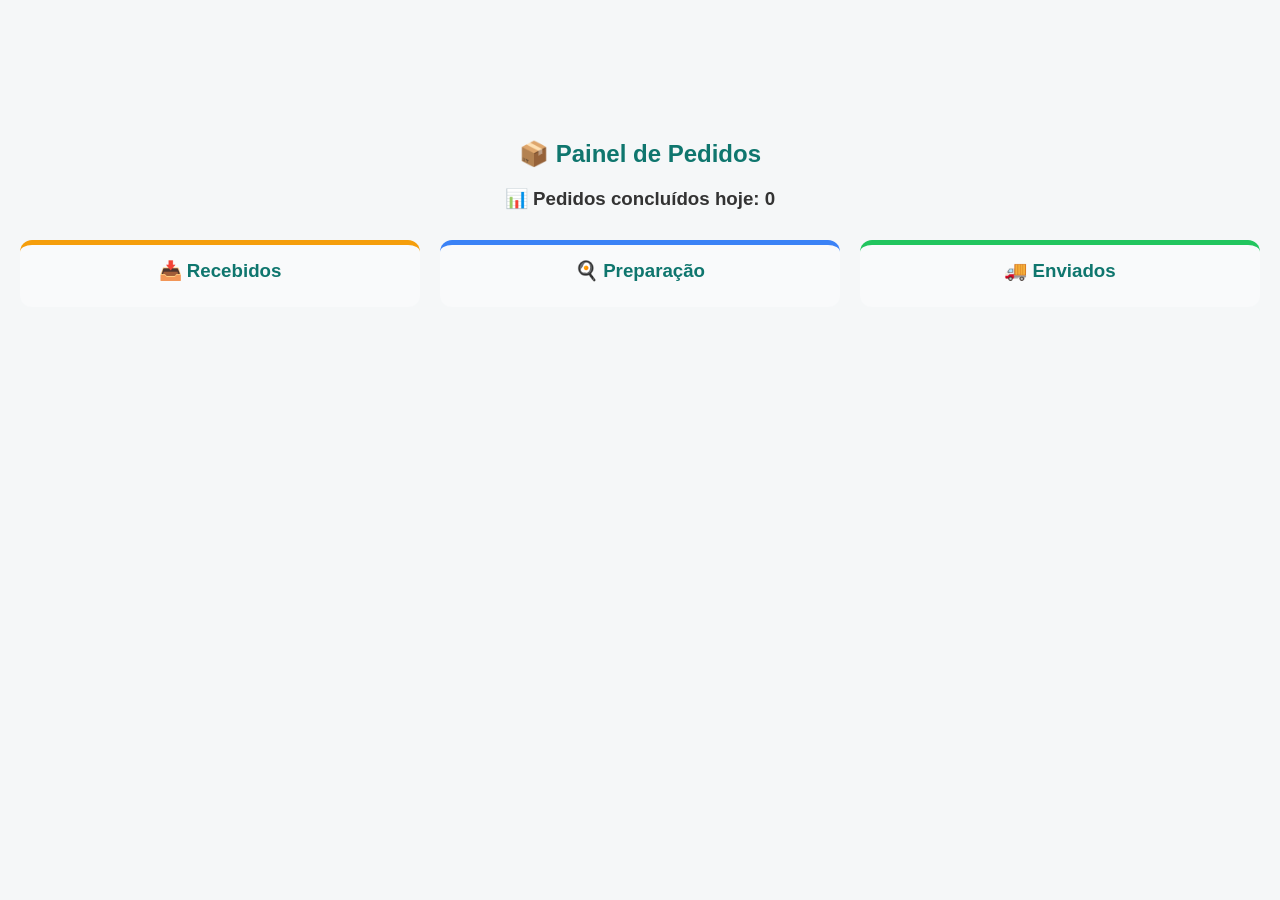
==== admin.html @ 1114df2f "Add files via upload" ====
<!DOCTYPE html>
<html lang="pt-br">

<head>
    <meta charset="UTF-8">
    <title>Painel de Pedidos</title>
    <link rel="stylesheet" href="style.css">
</head>

<body>

    <section class="section">
        <h2>📦 Painel de Pedidos</h2>
        <h3 id="resumo-dia">📊 Pedidos concluídos hoje: 0</h3>
        <div class="kanban">

            <div class="coluna">
                <h3>📥 Recebidos</h3>
                <div id="recebidos"></div>
            </div>

            <div class="coluna">
                <h3>🍳 Preparação</h3>
                <div id="preparacao"></div>
            </div>

            <div class="coluna">
                <h3>🚚 Enviados</h3>
                <div id="enviados"></div>
            </div>

        </div>

        </div>
    </section>

    <script src="admin.js"></script>

</body>

</html>
---- style.css ----
* {
  margin: 0;
  padding: 0;
  box-sizing: border-box;
  font-family: Arial, sans-serif;
}

body {
  background: #f5f7f8;
  color: #333;
  padding-top: 80px; /* compensar header fixo */
}

/* ================= HEADER ================= */
header {
  background: #0f766e;
  color: white;
  padding: 15px 0;

  position: fixed;
  top: 0;
  left: 0;
  width: 100%;
  z-index: 1000;

  box-shadow: 0 2px 10px rgba(0,0,0,0.1);
  transition: 0.3s;
}

header.scrolled {
  background: #0b5e58;
  padding: 10px 0;
}

.container {
  display: flex;
  justify-content: space-between;
  align-items: center;
  width: 90%;
  margin: auto;
}

nav {
  display: flex;
  align-items: center;
}

nav a {
  color: white;
  margin-left: 20px;
  text-decoration: none;
  font-weight: bold;
  transition: 0.3s;
}

nav a:hover {
  opacity: 0.8;
}

/* CARRINHO */
.cart {
  margin-left: 20px;
  background: #f59e0b;
  color: white;
  padding: 6px 12px;
  border-radius: 20px;
  font-weight: bold;
  cursor: pointer;
  transition: 0.3s;
}

.cart:hover {
  background: #d97706;
}

/* ================= HERO ================= */
.hero {
  background: linear-gradient(135deg, #0f766e, #14b8a6);
  color: white;
  text-align: center;
  padding: 100px 20px;
}

.hero h2 {
  font-size: 2.5rem;
  margin-bottom: 15px;
}

/* BOTÃO PRINCIPAL */
.btn {
  display: inline-block;
  margin-top: 20px;
  padding: 12px 25px;
  background: #f59e0b;
  color: white;
  border-radius: 8px;
  text-decoration: none;
  font-weight: bold;
  transition: 0.3s;
}

.btn:hover {
  background: #d97706;
}

/* ================= SEÇÕES ================= */
.section {
  padding: 60px 20px;
  text-align: center;
}

.section h2 {
  color: #0f766e;
  margin-bottom: 20px;
}

/* ================= CARDS ================= */
.cards {
  display: flex;
  gap: 20px;
  margin-top: 30px;
  justify-content: center;
  flex-wrap: wrap;
}

.card {
  background: white;
  padding: 20px;
  width: 250px;
  border-radius: 16px;
  box-shadow: 0 6px 15px rgba(0,0,0,0.08);
  transition: 0.3s;
  text-align: center;
}

.card:hover {
  transform: translateY(-5px);
}

/* IMAGEM */
.card img {
  width: 100%;
  height: 150px;
  object-fit: contain;
  margin-bottom: 10px;
}

/* PREÇO */
.preco {
  color: #f59e0b;
  font-size: 1.3rem;
  font-weight: bold;
  margin: 10px 0;
}

/* BOTÃO CARRINHO */
.btn-carrinho {
  display: block;
  width: 100%;
  margin-bottom: 10px;
  padding: 10px;
  background: #0f766e;
  color: white;
  border: none;
  border-radius: 8px;
  cursor: pointer;
  transition: 0.3s;
}

.btn-carrinho:hover {
  background: #0b5e58;
}

/* BOTÃO WHATSAPP */
.btn-whatsapp {
  display: inline-block;
  width: 100%;
  padding: 10px;
  background: #25d366;
  color: white;
  border-radius: 8px;
  text-decoration: none;
  font-weight: bold;
  transition: 0.3s;
}

.btn-whatsapp:hover {
  background: #1ebe5d;
}

/* ================= FOOTER ================= */
footer {
  background: #0f766e;
  color: white;
  padding: 50px 20px 20px;
}

.footer-container {
  display: flex;
  justify-content: space-between;
  flex-wrap: wrap;
  gap: 30px;
  max-width: 1200px;
  margin: auto;
}

.footer-col {
  flex: 1;
  min-width: 220px;
}

.footer-logo {
  width: 120px;
  margin-bottom: 15px;
}

.footer-col h3 {
  margin-bottom: 15px;
  color: #f59e0b;
}

.footer-col p {
  margin-bottom: 8px;
  font-size: 0.95rem;
}

.footer-col a {
  display: block;
  color: white;
  text-decoration: none;
  margin-bottom: 6px;
  transition: 0.3s;
}

.footer-col a:hover {
  color: #f59e0b;
}

/* BOTÃO FOOTER */
.btn-footer {
  display: inline-block;
  margin-top: 10px;
  padding: 10px 15px;
  background: #25d366;
  color: white;
  border-radius: 8px;
  text-decoration: none;
  font-weight: bold;
}

.btn-footer:hover {
  background: #1ebe5d;
}

/* LINHA FINAL */
.footer-bottom {
  border-top: 1px solid rgba(255,255,255,0.2);
  margin-top: 30px;
  padding-top: 15px;
  text-align: center;
  font-size: 0.9rem;
}

/* ================= WHATSAPP FLUTUANTE ================= */
.whatsapp-float {
  position: fixed;
  bottom: 20px;
  right: 20px;
  background: #25d366;
  color: white;
  font-size: 24px;
  padding: 15px 18px;
  border-radius: 50%;
  text-decoration: none;
  box-shadow: 0 4px 10px rgba(0,0,0,0.2);
  z-index: 1000;
  transition: 0.3s;
}

.whatsapp-float:hover {
  background: #1ebe5d;
  transform: scale(1.1);
}

/* ================= RESPONSIVO ================= */
@media (max-width: 768px) {
  .container {
    flex-direction: column;
    gap: 10px;
  }

  nav {
    flex-wrap: wrap;
    justify-content: center;
  }

  nav a {
    margin: 5px 10px;
  }

  .hero h2 {
    font-size: 1.8rem;
  }

  .footer-container {
    flex-direction: column;
    text-align: center;
  }
}


/* ================= MODAL CARRINHO ================= */
.carrinho-modal {
  display: none;
  position: fixed;
  top: 0;
  left: 0;
  width: 100%;
  height: 100%;
  background: rgba(0,0,0,0.5);

  justify-content: center;
  align-items: center;
  z-index: 2000;
}

.carrinho-conteudo {
  background: white;
  padding: 20px;
  border-radius: 12px;
  width: 95%;
  max-width: 420px;
}

.carrinho-item {
  display: flex;
  justify-content: space-between;
  margin-bottom: 10px;
  align-items: center;
}

.carrinho-item small {
  color: #666;
  font-size: 0.8rem;
}

/* QUANTIDADE */
.quantidade {
  display: flex;
  align-items: center;
  gap: 8px;
}

.quantidade button {
  padding: 4px 8px;
  border: none;
  background: #0f766e;
  color: white;
  border-radius: 5px;
  cursor: pointer;
}

.quantidade span {
  font-weight: bold;
}

/* INPUTS */
.input-campo {
  width: 100%;
  padding: 10px;
  margin-top: 10px;
  border-radius: 8px;
  border: 1px solid #ccc;
}

/* TOTAL */
.total {
  font-weight: bold;
  margin: 15px 0;
}

/* BOTÕES MODAL */
.btn-finalizar {
  width: 100%;
  padding: 10px;
  background: #25d366;
  color: white;
  border: none;
  border-radius: 8px;
  margin-top: 10px;
  cursor: pointer;
}

.btn-fechar {
  width: 100%;
  padding: 10px;
  background: #ccc;
  border: none;
  border-radius: 8px;
  margin-top: 10px;
  cursor: pointer;
}

/* ================= BADGE DO CARRINHO ================= */
.cart {
  position: relative;
}

#cart-count {
  position: absolute;
  top: -8px;
  right: -10px;
  background: #ef4444;
  color: white;
  font-size: 12px;
  padding: 3px 7px;
  border-radius: 50%;
}

/* ================= HEADER MAIS PREMIUM ================= */
header {
  backdrop-filter: blur(10px);
}

/* ================= CARD MAIS PREMIUM ================= */
.card {
  position: relative;
  overflow: hidden;
}

.card::after {
  content: "";
  position: absolute;
  top: 0;
  left: -100%;
  width: 100%;
  height: 100%;
  background: linear-gradient(120deg, transparent, rgba(255,255,255,0.3), transparent);
  transition: 0.5s;
}

.card:hover::after {
  left: 100%;
}

/* ================= BOTÃO ANIMADO ================= */
.btn-carrinho:active {
  transform: scale(0.95);
}

/* ================= MODAL ANIMADO ================= */
.carrinho-modal {
  animation: fadeIn 0.3s ease;
}

.carrinho-conteudo {
  animation: slideUp 0.3s ease;
}

@keyframes fadeIn {
  from { opacity: 0; }
  to { opacity: 1; }
}

@keyframes slideUp {
  from { transform: translateY(40px); }
  to { transform: translateY(0); }
}

/* ================= RESUMO BONITO ================= */
.resumo {
  background: #f9fafb;
  padding: 15px;
  border-radius: 12px;
  margin-top: 15px;
}

.resumo p {
  display: flex;
  justify-content: space-between;
  margin: 5px 0;
}

.resumo strong {
  font-size: 1.1rem;
}

/* ================= INPUTS MAIS PREMIUM ================= */
.input-campo {
  background: #f9fafb;
}

/* ================= BOTÃO FLUTUANTE COM PULSE ================= */
.whatsapp-float {
  animation: pulse 2s infinite;
}

@keyframes pulse {
  0% { box-shadow: 0 0 0 0 rgba(37,211,102,0.6); }
  70% { box-shadow: 0 0 0 15px rgba(37,211,102,0); }
  100% { box-shadow: 0 0 0 0 rgba(37,211,102,0); }
}

/* administração de pedidos */
#lista-pedidos {
  display: flex;
  flex-direction: column;
  gap: 15px;
  max-width: 600px;
  margin: auto;
}

.kanban {
  display: flex;
  gap: 20px;
  margin-top: 30px;
  flex-wrap: wrap;
}

.coluna {
  flex: 1;
  min-width: 300px;
  background: #f9fafb;
  padding: 15px;
  border-radius: 12px;
}

.coluna h3 {
  margin-bottom: 10px;
  color: #0f766e;
}

.coluna .card {
  margin-bottom: 10px;
}

.coluna button {
  margin-top: 10px;
  width: 100%;
  padding: 8px;
  border: none;
  background: #0f766e;
  color: white;
  border-radius: 8px;
  cursor: pointer;
}

.coluna:nth-child(1) {
  border-top: 5px solid #f59e0b; /* recebidos */
}

.coluna:nth-child(2) {
  border-top: 5px solid #3b82f6; /* preparação */
}

.coluna:nth-child(3) {
  border-top: 5px solid #22c55e; /* enviados */
}


.coluna button:last-child {
  background: #ef4444;
}


.btn-enviar {
  width: 100%;
  padding: 12px;
  background: #3b82f6;
  color: white;
  border: none;
  border-radius: 10px;
  margin-top: 10px;
  cursor: pointer;
  font-weight: bold;
  transition: 0.3s;
}

.btn-enviar:hover {
  background: #2563eb;
}
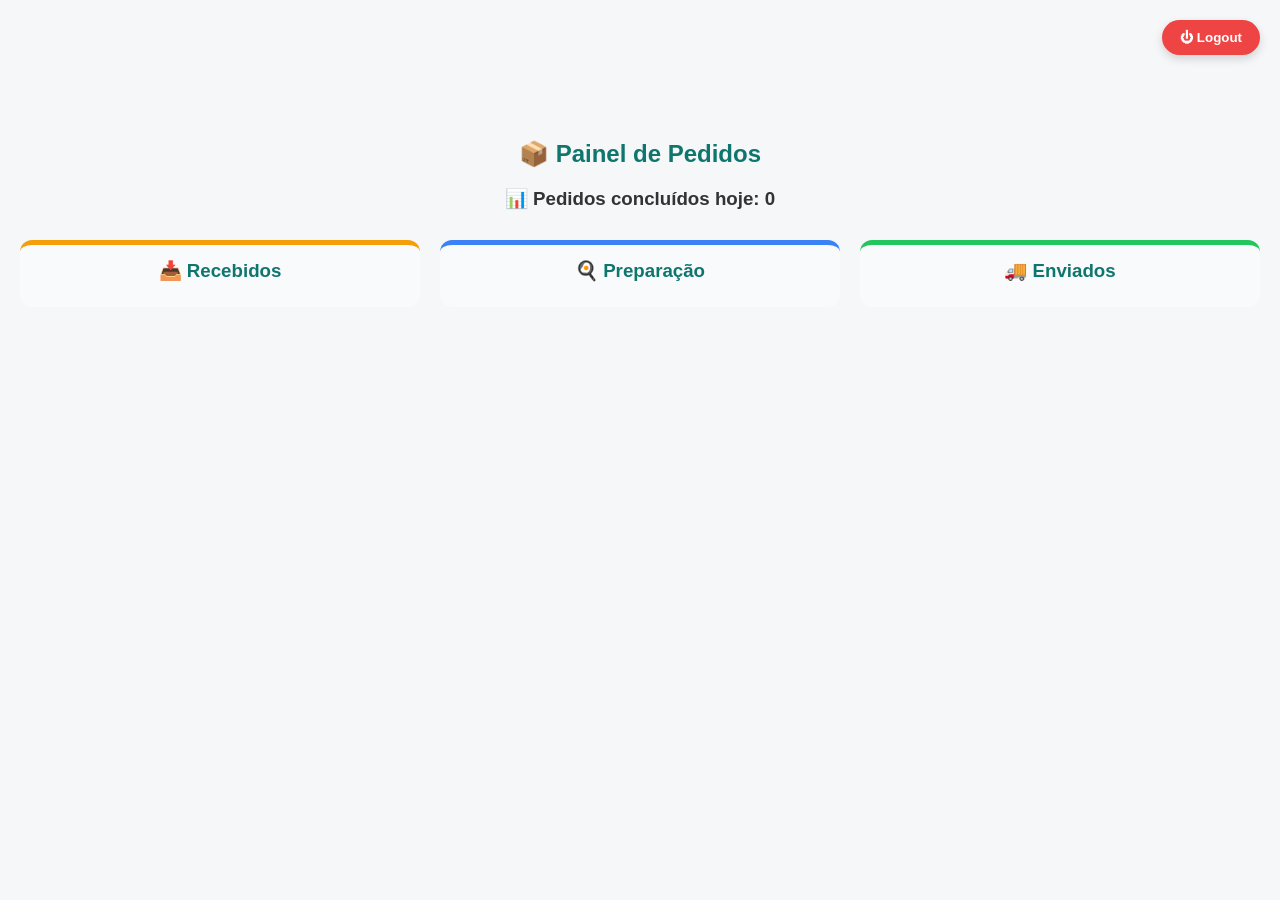
==== commit 7944def1: "Add logout button to admin panel" ====
--- a/admin.html
+++ b/admin.html
@@ -8,6 +8,11 @@
 </head>
 
 <body>
+<button onclick="logout()" class="btn-logout">
+  ⏻ Logout
+</button>
+
+
 
     <section class="section">
         <h2>📦 Painel de Pedidos</h2>
@@ -38,4 +43,4 @@
 
 </body>
 
-</html>+</html>
--- a/style.css
+++ b/style.css
@@ -579,3 +579,99 @@
 .btn-enviar:hover {
   background: #2563eb;
 }
+
+input {
+  margin-bottom: 10px;
+}
+/* BOTÃO SAIR */
+.btn-logout {
+  position: absolute;
+  top: 20px;
+  right: 20px;
+
+  background: #ef4444;
+  color: white;
+  border: none;
+  padding: 10px 18px;
+  border-radius: 30px;
+
+  font-weight: bold;
+  cursor: pointer;
+
+  display: flex;
+  align-items: center;
+  gap: 6px;
+
+  box-shadow: 0 4px 10px rgba(0,0,0,0.15);
+  transition: 0.3s;
+}
+
+/* HOVER */
+.btn-logout:hover {
+  background: #dc2626;
+  transform: translateY(-2px);
+}
+
+/* CLICK */
+.btn-logout:active {
+  transform: scale(0.95);
+}
+
+/* MOBILE AJUSTE */
+@media (max-width: 768px) {
+  .btn-logout {
+    top: 10px;
+    right: 10px;
+    padding: 8px 14px;
+    font-size: 0.9rem;
+  }
+}
+
+
+/* ================= ANIMAÇÕES DE TELA ================= */
+
+.fade-out {
+  animation: fadeOut 0.4s forwards;
+}
+
+.fade-in {
+  animation: fadeIn 0.5s ease;
+}
+
+@keyframes fadeOut {
+  from {
+    opacity: 1;
+    transform: scale(1);
+  }
+  to {
+    opacity: 0;
+    transform: scale(0.98);
+  }
+}
+
+@keyframes fadeIn {
+  from {
+    opacity: 0;
+    transform: translateY(20px);
+  }
+  to {
+    opacity: 1;
+    transform: translateY(0);
+  }
+}
+/* BOTÃO ADMIN */
+.admin-link {
+  margin-left: 20px;
+  padding: 6px 12px;
+  background: transparent;
+  border: 1px solid rgba(255,255,255,0.4);
+  border-radius: 20px;
+  font-size: 0.85rem;
+  opacity: 0.8;
+  transition: 0.3s;
+}
+
+.admin-link:hover {
+  background: rgba(255,255,255,0.2);
+  opacity: 1;
+}
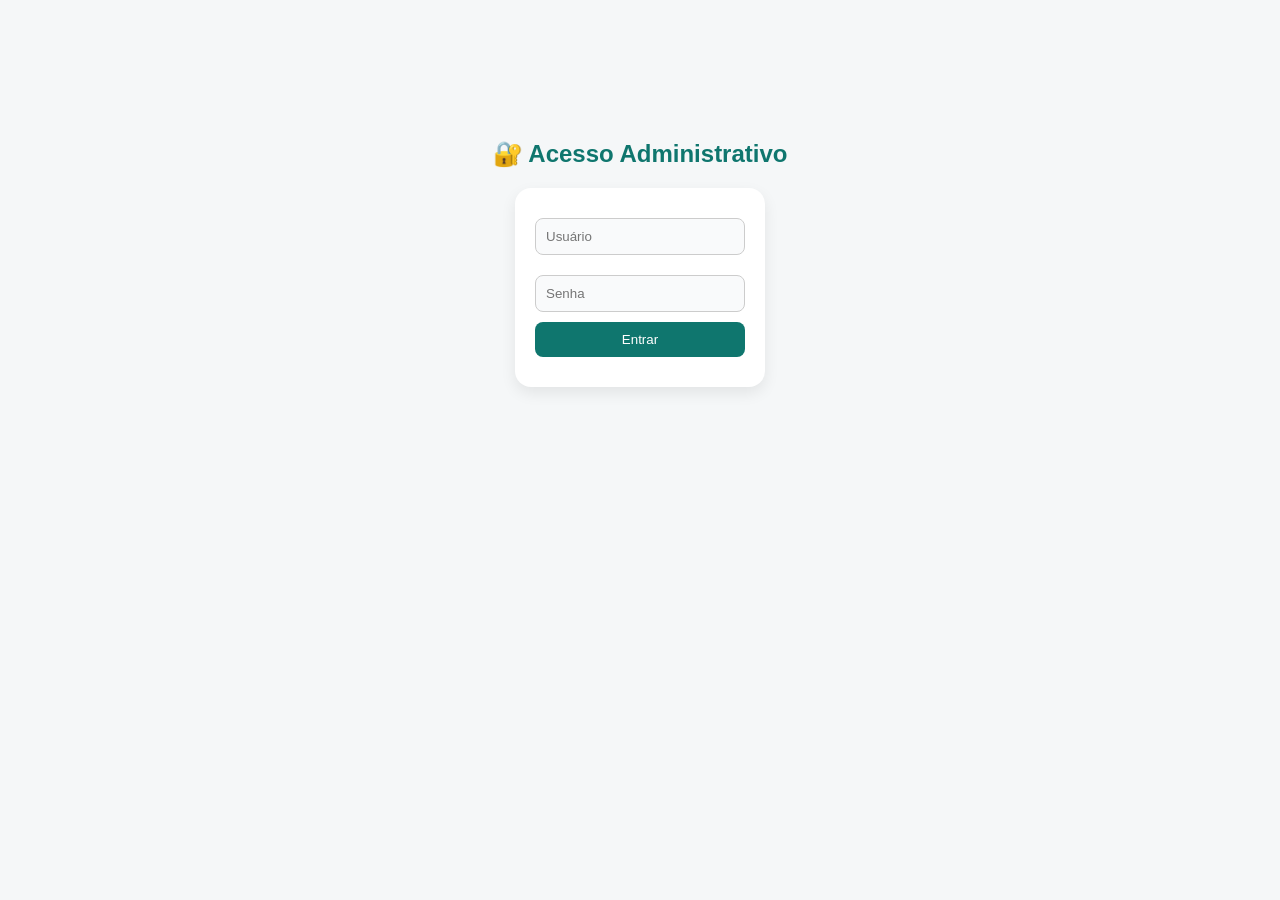
==== commit 14684b3e: "Add delivery routes section to admin panel" ====
--- a/admin.html
+++ b/admin.html
@@ -8,9 +8,9 @@
 </head>
 
 <body>
-<button onclick="logout()" class="btn-logout">
-  ⏻ Logout
-</button>
+    <button onclick="logout()" class="btn-logout">
+        ⏻ Logout
+    </button>
 
 
 
@@ -33,6 +33,11 @@
                 <h3>🚚 Enviados</h3>
                 <div id="enviados"></div>
             </div>
+            <div class="coluna">
+                <h3>🗺️ Rotas de Entregas</h3>
+                <div id="rotas"></div>
+            </div>
+
 
         </div>
 
